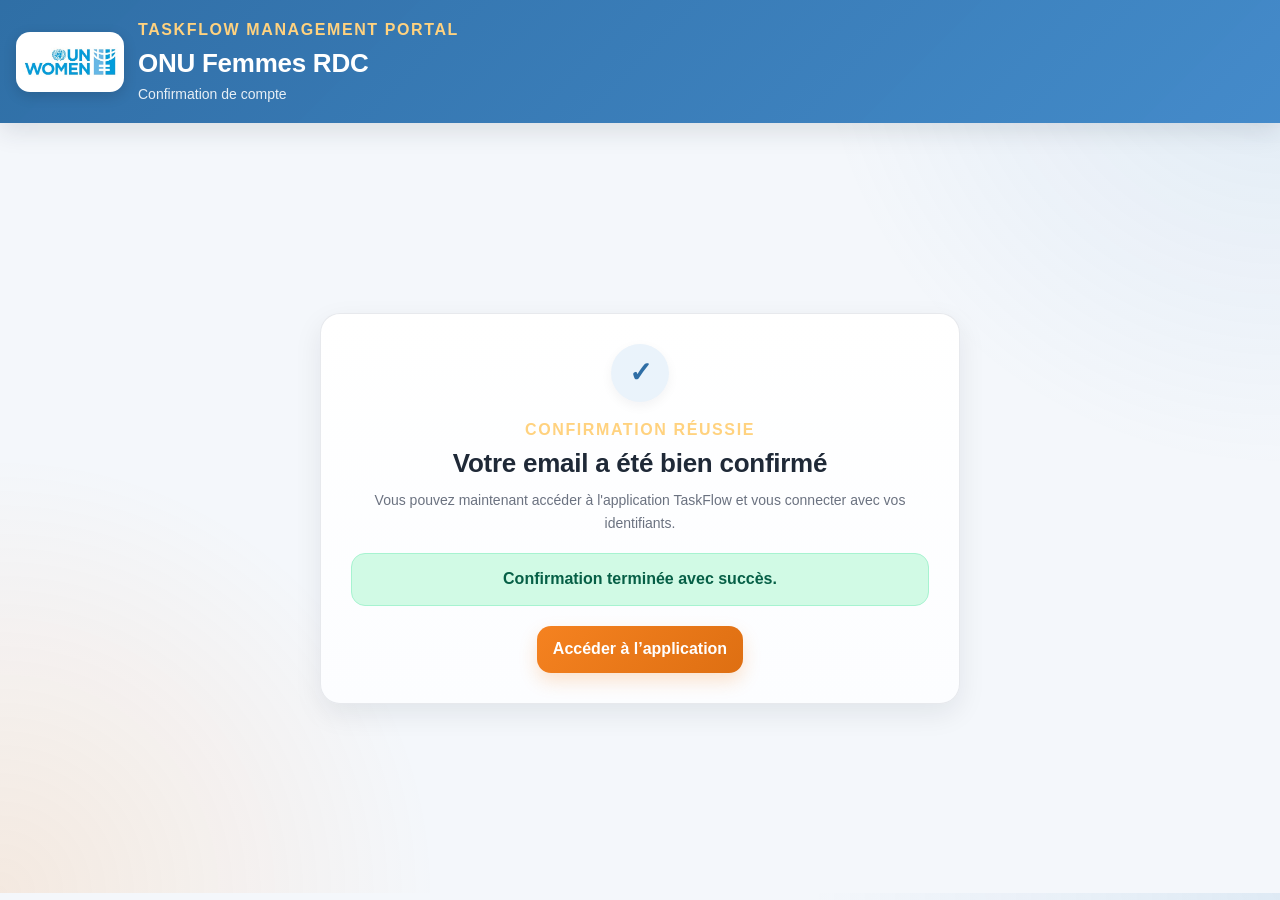
==== confirm.html @ ca4d5d80 "Create confirm.html" ====
<!DOCTYPE html>
<html lang="fr">
<head>
  <meta charset="UTF-8" />
  <meta name="viewport" content="width=device-width, initial-scale=1.0" />
  <title>Confirmation réussie — TaskFlow</title>
  <link rel="stylesheet" href="style.css" />
</head>
<body class="auth-page">
  <header class="site-header auth-header">
    <div class="header-inner container">
      <div class="brand-block">
        <img src="assets/img/logunw.jpg" alt="Logo ONU Femmes" class="logo" />
        <div class="brand-text">
          <span class="eyebrow">TaskFlow Management Portal</span>
          <h1>ONU Femmes RDC</h1>
          <p>Confirmation de compte</p>
        </div>
      </div>
    </div>
  </header>

  <main class="container login-page">
    <section class="login-card auth-card redirect-card" aria-labelledby="confirmTitle">
      <div class="redirect-icon" aria-hidden="true">✓</div>

      <div class="login-card-header">
        <span class="section-kicker">Confirmation réussie</span>
        <h2 id="confirmTitle" class="section-title">Votre email a été bien confirmé</h2>
        <p class="section-subtitle">
          Vous pouvez maintenant accéder à l'application TaskFlow et vous connecter avec vos identifiants.
        </p>
      </div>

      <div id="confirmMessage" class="success-box">
        Confirmation terminée avec succès.
      </div>

      <div class="card-actions" style="justify-content:center; margin-top: 20px;">
        <a href="./login.html" class="btn btn-primary" style="text-decoration:none;">
          Accéder à l’application
        </a>
      </div>
    </section>
  </main>
</body>
</html>
---- style.css ----
:root{
  --uw-blue:#448BCA;
  --uw-blue-dark:#2f6ea5;
  --uw-blue-soft:#eaf3fb;
  --uw-orange:#F58220;
  --uw-orange-dark:#de6f12;
  --uw-orange-soft:#fff3e8;

  --bg:#f4f7fb;
  --bg-soft:#f9fbfd;
  --card:#ffffff;
  --card-2:#fcfdff;
  --text:#1f2937;
  --muted:#6b7280;

  --line:#e5e7eb;
  --line-strong:#d5dbe3;

  --success:#10b981;
  --warning:#f59e0b;
  --danger:#ef4444;

  --radius-sm:10px;
  --radius-md:14px;
  --radius-lg:18px;
  --radius-xl:22px;

  --shadow-xs:0 1px 2px rgba(15,23,42,.04);
  --shadow-sm:0 4px 12px rgba(15,23,42,.05);
  --shadow-md:0 10px 28px rgba(15,23,42,.08);
  --shadow-lg:0 18px 42px rgba(15,23,42,.14);

  --container:1280px;
  --header-height:96px;
  --nav-height:49px;
  --transition:all .22s ease;
}

*{
  box-sizing:border-box;
}

html{
  scroll-behavior:smooth;
}

body{
  margin:0;
  font-family:Segoe UI, Arial, sans-serif;
  background:
    radial-gradient(circle at top right, rgba(68,139,202,.06), transparent 28%),
    radial-gradient(circle at bottom left, rgba(245,130,32,.06), transparent 22%),
    var(--bg);
  color:var(--text);
  line-height:1.55;
}

img{
  max-width:100%;
  display:block;
}

a{
  color:var(--uw-blue);
}

button,
input,
select,
textarea{
  font:inherit;
}

button{
  cursor:pointer;
}

.sr-only{
  position:absolute;
  width:1px;
  height:1px;
  padding:0;
  margin:-1px;
  overflow:hidden;
  clip:rect(0,0,0,0);
  white-space:nowrap;
  border:0;
}

.container{
  width:min(var(--container), calc(100% - 32px));
  margin:0 auto;
}

.main-content{
  padding-top:28px;
  padding-bottom:42px;
}

body[data-page] .main-content{
  padding-top:28px;
}

@media (min-width: 761px){
  body[data-page] .main-content{
    padding-top:32px;
  }
}

.section-title{
  margin:0;
  font-size:26px;
  line-height:1.18;
  font-weight:800;
  color:var(--text);
  letter-spacing:-.01em;
}

.section-kicker,
.eyebrow{
  display:inline-block;
  font-size:16px;
  font-weight:900;
  letter-spacing:.10em;
  text-transform:uppercase;
  color:#ffd27f;
  margin-bottom:8px;
  line-height:1.35;
}

.section-subtitle{
  margin:10px 0 0;
  color:var(--muted);
  max-width:920px;
  font-size:14px;
  line-height:1.65;
}

.muted{
  color:var(--muted);
}

.page-message,
.form-message{
  margin-bottom:18px;
}

.info-box,
.error-box,
.success-box{
  padding:13px 15px;
  border-radius:14px;
  font-weight:600;
  border:1px solid transparent;
  line-height:1.55;
}

.info-box{
  background:#eff6ff;
  color:#1d4ed8;
  border-color:#bfdbfe;
}

.success-box{
  background:#d1fae5;
  color:#065f46;
  border-color:#a7f3d0;
}

.error-box{
  background:#fee2e2;
  color:#991b1b;
  border-color:#fecaca;
}

.empty{
  background:#fff;
  padding:22px;
  border-radius:var(--radius-lg);
  box-shadow:var(--shadow-sm);
  color:var(--muted);
  border:1px solid rgba(229,231,235,.9);
}

/* =====================================================
   HEADER
   ===================================================== */

.site-header,
header{
  background:
    linear-gradient(135deg, rgba(47,110,165,.98), rgba(68,139,202,.96)),
    var(--uw-blue);
  color:#fff;
  padding:18px 0;
  box-shadow:0 8px 24px rgba(31,41,55,.12);
}

.fixed-header{
  position:sticky;
  top:0;
  z-index:120;
}

.header-inner{
  display:flex;
  justify-content:space-between;
  align-items:center;
  gap:18px;
  flex-wrap:wrap;
}

.brand-block,
.brand{
  display:flex;
  align-items:center;
  gap:14px;
}

.logo{
  height:60px;
  width:auto;
  object-fit:contain;
  background:#fff;
  border-radius:14px;
  padding:5px;
  box-shadow:0 4px 14px rgba(0,0,0,.14);
  border:1px solid rgba(255,255,255,.35);
}

.brand-text h1,
.brand h1{
  margin:0;
  font-size:26px;
  line-height:1.12;
  color:#fff;
  letter-spacing:-.01em;
}

.brand-text p,
.brand p{
  margin:6px 0 0;
  opacity:.94;
  font-size:14px;
  color:rgba(255,255,255,.94);
}

.top-tools{
  display:flex;
  align-items:center;
  gap:10px;
  flex-wrap:wrap;
}

.current-user-label,
#currentUserLabel{
  background:rgba(255,255,255,.14);
  padding:10px 12px;
  border-radius:14px;
  line-height:1.35;
  min-width:220px;
  backdrop-filter:blur(8px);
  border:1px solid rgba(255,255,255,.18);
}

#currentUserLabel .muted,
.current-user-label .muted{
  color:rgba(255,255,255,.9);
}

/* =====================================================
   NAVIGATION
   ===================================================== */

.main-nav,
nav{
  background:rgba(255,255,255,.94);
  border-bottom:1px solid var(--line);
  box-shadow:0 1px 0 rgba(0,0,0,.02);
  backdrop-filter:blur(10px);
  position:sticky;
  top:0;
  z-index:50;
}

.fixed-nav{
  position:sticky;
  top:var(--header-height);
  z-index:110;
}

.nav-links,
nav{
  display:flex;
  gap:18px;
  flex-wrap:wrap;
  padding:12px 0;
}

.nav-links a,
nav a{
  color:var(--uw-blue);
  text-decoration:none;
  font-weight:700;
  padding:8px 2px;
  position:relative;
  transition:var(--transition);
}

.nav-links a:hover,
nav a:hover{
  color:var(--uw-blue-dark);
}

.nav-links a.active,
.nav-links a[aria-current="page"],
nav a.active{
  color:var(--uw-orange);
}

.nav-links a.active::after,
.nav-links a[aria-current="page"]::after,
nav a.active::after{
  content:"";
  position:absolute;
  left:0;
  right:0;
  bottom:-12px;
  height:3px;
  border-radius:999px;
  background:var(--uw-orange);
}

/* =====================================================
   BUTTONS
   ===================================================== */

.btn,
.top-tools button,
.modal-content button,
.card button,
.action-btn{
  appearance:none;
  border:none;
  border-radius:14px;
  padding:11px 16px;
  font-weight:700;
  transition:var(--transition);
  display:inline-flex;
  align-items:center;
  justify-content:center;
}

.btn:disabled,
button:disabled{
  opacity:.72;
  cursor:not-allowed;
}

.btn-primary,
.top-tools button:not(.btn-secondary),
.modal-content button:not(.btn-secondary):not(.btn-outline):not(.modal-close),
.card button,
.action-btn:not(.secondary-danger):not(.secondary){
  background:linear-gradient(135deg, var(--uw-orange), var(--uw-orange-dark));
  color:#fff;
  box-shadow:0 8px 18px rgba(245,130,32,.22);
}

.btn-primary:hover,
.top-tools button:not(.btn-secondary):hover,
.modal-content button:not(.btn-secondary):not(.btn-outline):not(.modal-close):hover,
.card button:hover,
.action-btn:not(.secondary-danger):not(.secondary):hover{
  transform:translateY(-1px);
  opacity:.97;
}

.btn-secondary,
.top-tools .btn-secondary,
.modal-content .btn-secondary,
.card .btn-secondary{
  background:#fff;
  color:var(--uw-blue);
  border:1px solid rgba(68,139,202,.35);
  box-shadow:none;
}

.btn-outline{
  background:#fff;
  color:var(--uw-orange);
  border:1px solid rgba(245,130,32,.4);
  box-shadow:none;
}

.btn-block{
  width:100%;
}

.action-btn.secondary-danger{
  background:#fff;
  color:#991b1b;
  border:1px solid rgba(153,27,27,.4);
  box-shadow:none;
}

.text-link{
  color:var(--uw-blue);
  text-decoration:none;
  font-weight:700;
}

.text-link:hover{
  text-decoration:underline;
}

/* =====================================================
   FIELDS
   ===================================================== */

input,
select,
textarea{
  width:100%;
  border:1px solid #d7dde5;
  border-radius:14px;
  padding:11px 13px;
  background:#fff;
  color:var(--text);
  outline:none;
  transition:var(--transition);
  box-shadow:inset 0 1px 1px rgba(15,23,42,.02);
}

input:focus,
select:focus,
textarea:focus{
  border-color:var(--uw-blue);
  box-shadow:0 0 0 4px rgba(68,139,202,.12);
}

label{
  display:block;
  margin-bottom:6px;
  font-size:13px;
  color:#4b5563;
  font-weight:700;
}

small{
  display:block;
  margin-top:6px;
  font-size:12px;
}

textarea{
  resize:vertical;
  min-height:120px;
  line-height:1.6;
}

/* =====================================================
   CARDS
   ===================================================== */

.card,
.admin-card,
.info-card,
.table-card,
.filters-card,
.login-card,
.auth-card,
.profile-card{
  background:linear-gradient(180deg, var(--card), var(--card-2));
  border-radius:20px;
  box-shadow:var(--shadow-md);
  border:1px solid rgba(229,231,235,.9);
}

.card,
.admin-card,
.info-card,
.table-card,
.filters-card,
.profile-card{
  padding:20px;
}

.login-card,
.auth-card{
  padding:30px;
}

.card-header,
.table-card-header,
.filters-header{
  margin-bottom:16px;
}

.card-header h3,
.table-card-header h3,
.filters-header h3{
  margin:0 0 6px;
  font-size:18px;
  line-height:1.2;
  letter-spacing:-.01em;
}

.card-header p,
.table-card-header p,
.filters-header p{
  margin:0;
  color:var(--muted);
  font-size:14px;
}

.card .value{
  font-size:30px;
  font-weight:800;
  letter-spacing:-.02em;
}

/* =====================================================
   DASHBOARD COMMAND CENTER
   ===================================================== */

.dashboard-control-panel{
  background:
    linear-gradient(180deg, rgba(255,255,255,.98), rgba(251,252,255,.98)),
    #fff;
  border:1px solid rgba(229,231,235,.95);
  border-radius:24px;
  box-shadow:0 14px 32px rgba(15,23,42,.07);
  padding:18px;
  margin-bottom:24px;
  position:relative;
  z-index:20;
}

.dashboard-command-bar{
  display:flex;
  align-items:center;
  justify-content:space-between;
  gap:18px;
  padding-bottom:16px;
  border-bottom:1px solid var(--line);
}

.dashboard-command-title h3{
  margin:0;
  font-size:21px;
  font-weight:800;
  color:var(--text);
}

.dashboard-command-title p{
  margin:6px 0 0;
  color:var(--muted);
  font-size:14px;
}

.dashboard-command-actions{
  display:flex;
  align-items:center;
  justify-content:flex-end;
  gap:10px;
  flex-wrap:wrap;
}

.dashboard-command-actions .btn{
  min-width:145px;
  min-height:44px;
  white-space:nowrap;
}

/* =====================================================
   FILTER CHIPS
   ===================================================== */

.dashboard-filter-chips{
  display:flex;
  align-items:center;
  gap:10px;
  flex-wrap:wrap;
  padding-top:16px;
}

.dashboard-search-chip{
  display:flex;
  align-items:center;
  gap:10px;
  flex:1 1 360px;
  min-width:280px;
}

.dashboard-search-chip input{
  min-height:44px;
}

.dashboard-search-chip .btn{
  min-height:44px;
  white-space:nowrap;
}

.filter-menu{
  position:relative;
  flex:0 0 auto;
}

.filter-menu summary{
  list-style:none;
  cursor:pointer;
  user-select:none;
  min-height:44px;
  padding:11px 16px;
  border-radius:999px;
  border:1px solid rgba(68,139,202,.25);
  background:#fff;
  color:var(--uw-blue-dark);
  font-weight:800;
  box-shadow:0 4px 12px rgba(15,23,42,.04);
  transition:var(--transition);
}

.filter-menu summary::-webkit-details-marker{
  display:none;
}

.filter-menu summary::after{
  content:"⌄";
  margin-left:8px;
  color:var(--uw-orange);
  font-weight:900;
}

.filter-menu[open] summary{
  background:var(--uw-blue-soft);
  border-color:rgba(68,139,202,.45);
  box-shadow:0 6px 18px rgba(68,139,202,.12);
}

.filter-menu[open] summary::after{
  content:"⌃";
}

.filter-popover{
  position:absolute;
  top:52px;
  right:0;
  z-index:300;
  width:260px;
  padding:14px;
  background:#fff;
  border:1px solid rgba(229,231,235,.95);
  border-radius:18px;
  box-shadow:0 18px 42px rgba(15,23,42,.16);
}

.filter-menu-wide .filter-popover{
  width:320px;
}

.date-popover{
  display:grid;
  grid-template-columns:1fr 1fr;
  gap:12px;
}

/* =====================================================
   KPI
   ===================================================== */

.dashboard,
.dashboard-kpis{
  display:grid;
  grid-template-columns:repeat(5, minmax(170px, 1fr));
  gap:16px;
  margin-bottom:22px;
}

.dashboard .card,
.dashboard-kpis .card{
  padding:18px;
  position:relative;
  overflow:hidden;
}

.dashboard .card::before,
.dashboard-kpis .card::before{
  content:"";
  position:absolute;
  left:0;
  top:0;
  bottom:0;
  width:5px;
  background:linear-gradient(180deg, var(--uw-blue), var(--uw-orange));
}

.dashboard .card h3,
.dashboard-kpis .card h3{
  margin:0 0 8px;
  font-size:14px;
  color:var(--muted);
  font-weight:700;
}

.dashboard .card .value,
.dashboard-kpis .card .value{
  font-size:30px;
  font-weight:800;
}

/* =====================================================
   FORMS AND AUTH
   ===================================================== */

.form-group{
  display:flex;
  flex-direction:column;
  gap:6px;
  margin-bottom:14px;
}

.form-grid{
  display:grid;
  gap:16px;
}

.two-columns{
  grid-template-columns:repeat(2, minmax(0, 1fr));
}

.single-column{
  grid-template-columns:1fr;
}

.field{
  display:flex;
  flex-direction:column;
}

.field-full{
  grid-column:1 / -1;
}

.card-actions,
.modal-actions,
.login-actions{
  display:flex;
  gap:10px;
  flex-wrap:wrap;
  margin-top:18px;
}

.card-actions{
  justify-content:flex-start;
}

.auth-links{
  margin-top:14px;
  display:flex;
  gap:14px;
  flex-wrap:wrap;
}

.auth-page{
  background:
    radial-gradient(circle at top right, rgba(68,139,202,.12), transparent 30%),
    radial-gradient(circle at bottom left, rgba(245,130,32,.12), transparent 28%),
    var(--bg);
}

.login-page{
  min-height:calc(100vh - 130px);
  display:flex;
  align-items:center;
  justify-content:center;
  padding:36px 0;
}

.login-card{
  width:min(100%, 640px);
}

.login-card-header{
  margin-bottom:18px;
}

.redirect-page{
  background:var(--bg-soft);
}

.redirect-card{
  text-align:center;
}

.redirect-icon{
  width:58px;
  height:58px;
  margin:0 auto 16px;
  border-radius:50%;
  display:grid;
  place-items:center;
  background:var(--uw-blue-soft);
  color:var(--uw-blue-dark);
  font-size:28px;
  font-weight:700;
  box-shadow:var(--shadow-sm);
}

.redirect-text{
  margin:10px 0 6px;
}

/* =====================================================
   TABLES - STRUCTURE
   ===================================================== */

.table-card{
  overflow:hidden;
}

.table-wrap{
  position:relative;
  width:100%;
  overflow:auto;
  border-radius:20px;
  background:#fff;
  border:1px solid rgba(229,231,235,.95);
  box-shadow:0 10px 26px rgba(15,23,42,.06);
}

.tasks-table,
#teamTasksTable{
  width:100%;
  min-width:1850px;
  table-layout:fixed;
  border-collapse:separate;
  border-spacing:0;
}

.tasks-table thead th,
#teamTasksTable thead th,
table.tasks-table thead th,
thead th{
  position:sticky;
  top:0 !important;
  z-index:20;
  background:linear-gradient(135deg, #2f6ea5, #448BCA) !important;
  color:#fff;
  text-align:left;
  padding:12px 10px;
  font-size:12px;
  font-weight:800;
  text-transform:none;
  line-height:1.25;
  white-space:normal;
  vertical-align:middle;
  border-bottom:1px solid rgba(255,255,255,.15);
}

.tasks-table thead th:first-child,
#teamTasksTable thead th:first-child,
thead th:first-child{
  border-top-left-radius:14px;
}

.tasks-table thead th:last-child,
#teamTasksTable thead th:last-child,
thead th:last-child{
  border-top-right-radius:14px;
}

.tasks-table tbody td,
#teamTasksTable tbody td,
tbody td{
  position:relative;
  z-index:1;
  border-bottom:1px solid var(--line);
  padding:12px 10px;
  vertical-align:top;
  font-size:13px;
  line-height:1.45;
  background:#fff;
  overflow:hidden;
}

.tasks-table tbody tr:first-child td,
#teamTasksTable tbody tr:first-child td{
  border-top:0;
}

.tasks-table tbody tr:hover td,
#teamTasksTable tbody tr:hover td,
tbody tr:hover td{
  background:#f8fbff;
}

.tasks-table tbody tr.row-due-soon td,
#teamTasksTable tbody tr.row-due-soon td,
.row-due-soon td{
  background:#fff8f0;
}

.tasks-table tbody tr.row-late td,
#teamTasksTable tbody tr.row-late td,
.row-late td{
  background:#fff5f5;
}

/* =====================================================
   TABLE WIDTHS
   ===================================================== */

.col-id{
  width:52px;
}

.col-task{
  width:250px;
}

.col-activity{
  width:220px;
}

.col-description{
  width:320px;
}

.col-assigned{
  width:145px;
}

.col-supervisor{
  width:145px;
}

.col-priority{
  width:92px;
}

.col-status{
  width:118px;
}

.col-progress{
  width:132px;
}

.col-staff-comment{
  width:280px;
}

.col-supervisor-rating{
  width:165px;
}

.col-supervisor-comment{
  width:280px;
}

.col-deadline{
  width:105px;
}

.col-action{
  width:118px;
}

/* Vue équipe */
#teamTasksTable{
  min-width:1850px;
}

#teamTasksTable .col-id{
  width:52px;
}

#teamTasksTable .col-task{
  width:250px;
}

#teamTasksTable .col-activity{
  width:220px;
}

#teamTasksTable .col-description{
  width:320px;
}

#teamTasksTable .col-assigned{
  width:145px;
}

#teamTasksTable .col-supervisor{
  width:145px;
}

#teamTasksTable .col-priority{
  width:92px;
}

#teamTasksTable .col-status{
  width:118px;
}

#teamTasksTable .col-progress{
  width:132px;
}

#teamTasksTable .col-staff-comment{
  width:280px;
}

#teamTasksTable .col-supervisor-rating{
  width:165px;
}

#teamTasksTable .col-supervisor-comment{
  width:280px;
}

#teamTasksTable .col-deadline{
  width:105px;
}

#teamTasksTable .col-action{
  width:118px;
}

/* =====================================================
   TABLE CONTENT DESIGN
   ===================================================== */

.id-cell{
  font-weight:800;
  color:var(--uw-blue-dark);
}

.task-cell{
  display:flex;
  flex-direction:column;
  gap:6px;
  min-width:0;
}

.task-title{
  font-size:13.5px;
  font-weight:800;
  color:var(--text);
  line-height:1.35;
  overflow-wrap:anywhere;
}

.task-pillar{
  display:inline-flex;
  width:max-content;
  max-width:100%;
  padding:4px 8px;
  border-radius:999px;
  background:var(--uw-blue-soft);
  color:var(--uw-blue-dark);
  font-size:11.5px;
  font-weight:800;
  line-height:1.2;
  overflow:hidden;
  text-overflow:ellipsis;
}

.task-meta{
  display:flex;
  flex-wrap:wrap;
  gap:6px;
  align-items:center;
}

.task-pill{
  display:inline-flex;
  align-items:center;
  max-width:100%;
  padding:5px 9px;
  border-radius:999px;
  font-size:11.5px;
  font-weight:800;
  line-height:1.25;
  white-space:normal;
  overflow-wrap:anywhere;
  background:var(--uw-blue-soft);
  color:var(--uw-blue-dark);
}

.task-pill.activity{
  background:var(--uw-orange-soft);
  color:var(--uw-orange-dark);
}

.task-description{
  min-height:74px;
  max-height:110px;
  overflow:auto;
  padding:10px 11px;
  border-radius:12px;
  background:#f9fafb;
  border:1px solid #eef0f3;
  color:#374151;
  font-size:12.5px;
  line-height:1.5;
  white-space:pre-line;
  overflow-wrap:anywhere;
}

.task-description.is-empty{
  color:var(--muted);
  font-style:italic;
}

.person-cell{
  display:flex;
  flex-direction:column;
  gap:3px;
  min-width:0;
}

.person-name{
  font-size:12.8px;
  font-weight:800;
  color:var(--text);
  line-height:1.35;
  overflow-wrap:anywhere;
}

.person-role{
  font-size:11.5px;
  color:var(--muted);
}

.comment-box{
  min-height:74px;
  max-height:110px;
  overflow:auto;
  padding:10px 11px;
  border-radius:12px;
  background:#f9fafb;
  border:1px solid #eef0f3;
  color:#374151;
  font-size:12.5px;
  line-height:1.5;
  white-space:pre-line;
  overflow-wrap:anywhere;
}

.comment-box.empty-comment{
  color:var(--muted);
  font-style:italic;
}

.comment-box::-webkit-scrollbar,
.task-description::-webkit-scrollbar{
  width:6px;
}

.comment-box::-webkit-scrollbar-thumb,
.task-description::-webkit-scrollbar-thumb{
  background:#cbd5e1;
  border-radius:999px;
}

.progress-cell,
.supervisor-eval{
  display:flex;
  flex-direction:column;
  gap:6px;
  min-width:0;
}

.progress-track{
  width:180px;
  max-width:100%;
  height:10px;
  background:#e5e7eb;
  border-radius:999px;
  overflow:hidden;
  margin-bottom:6px;
}

.progress-track.compact{
  width:100%;
  min-width:88px;
  height:9px;
  margin-bottom:0;
}

.progress-fill{
  height:10px;
  background:linear-gradient(90deg, var(--uw-blue-dark), var(--uw-blue));
}

.progress-fill.supervisor{
  background:linear-gradient(90deg, var(--uw-orange-dark), var(--uw-orange));
}

.progress-value{
  font-size:11.5px;
  font-weight:900;
  color:#374151;
}

.due-date-cell{
  display:flex;
  flex-direction:column;
  gap:3px;
}

.due-date-main{
  font-size:13px;
  font-weight:900;
}

.due-date-label{
  font-size:11.5px;
  color:var(--muted);
}

.late,
.row-late .due-date-main{
  color:var(--danger);
  font-weight:800;
}

.soon,
.row-due-soon .due-date-main{
  color:#c2410c;
  font-weight:800;
}

.action-cell{
  overflow:visible !important;
}

.table-actions{
  display:flex;
  flex-direction:column;
  gap:8px;
  align-items:stretch;
}

.table-actions .action-btn{
  width:100%;
  padding:8px 10px;
  font-size:12px;
  border-radius:11px;
  line-height:1.25;
}

.badge{
  display:inline-block;
  padding:5px 8px;
  border-radius:999px;
  font-size:11.5px;
  font-weight:800;
  line-height:1.15;
  white-space:normal;
  text-align:center;
}

.badge-grey{ background:#e5e7eb; color:#374151; }
.badge-blue{ background:#dbeafe; color:#1d4ed8; }
.badge-green{ background:#d1fae5; color:#065f46; }
.badge-yellow{ background:#fef3c7; color:#92400e; }
.badge-red{ background:#fee2e2; color:#991b1b; }
.badge-orange{ background:#ffedd5; color:#9a3412; }

/* =====================================================
   LAYOUT CARDS
   ===================================================== */

.grid-2{
  display:grid;
  grid-template-columns:1.2fr .8fr;
  gap:18px;
}

.grid-list{
  display:grid;
  gap:14px;
}

.split-layout{
  display:grid;
  grid-template-columns:1.15fr .85fr;
  gap:18px;
  margin-bottom:20px;
}

.member-card{
  background:#fff;
  border-radius:16px;
  padding:16px;
  box-shadow:var(--shadow-sm);
  border:1px solid rgba(229,231,235,.9);
  border-left:4px solid var(--uw-blue);
  transition:transform .18s ease, box-shadow .18s ease;
}

.member-card:hover{
  transform:translateY(-2px);
  box-shadow:0 10px 22px rgba(15,23,42,.08);
}

.member-card h4{
  margin:0 0 6px;
  font-size:16px;
}

.kpi-inline{
  display:flex;
  gap:14px;
  flex-wrap:wrap;
  margin-top:8px;
  color:var(--muted);
  font-size:13px;
}

/* =====================================================
   MODAL
   ===================================================== */

.modal{
  display:none;
  position:fixed;
  inset:0;
  z-index:1000;
  padding:24px;
}

.modal-overlay{
  position:absolute;
  inset:0;
  background:rgba(15,23,42,.48);
  backdrop-filter:blur(4px);
}

.modal-content{
  position:relative;
  width:min(760px, 100%);
  max-height:calc(100vh - 48px);
  margin:0 auto;
  background:#fff;
  border-radius:22px;
  box-shadow:var(--shadow-lg);
  display:flex;
  flex-direction:column;
  overflow:hidden;
  z-index:1;
  border:1px solid rgba(229,231,235,.95);
}

.modal-lg{
  width:min(860px, 100%);
  max-height:calc(100vh - 48px);
}

.modal-xl{
  width:min(980px, 100%);
  max-height:calc(100vh - 48px);
}

.modal-header{
  display:flex;
  justify-content:space-between;
  align-items:flex-start;
  gap:16px;
  padding:20px 20px 14px;
  border-bottom:1px solid var(--line);
  background:linear-gradient(180deg, #fff, #fbfcff);
  flex-shrink:0;
}

.modal-header h3{
  margin:0;
  font-size:20px;
  line-height:1.25;
  color:var(--text);
}

.modal-close{
  width:44px;
  height:44px;
  border:none;
  border-radius:14px;
  background:#f3f4f6;
  color:#374151;
  font-size:22px;
  line-height:1;
  display:grid;
  place-items:center;
  box-shadow:none;
  flex-shrink:0;
}

.modal-close:hover{
  background:#e5e7eb;
  transform:none;
}

.modal-body{
  padding:18px 20px 14px;
  display:flex;
  flex-direction:column;
  gap:14px;
  overflow-y:auto;
  overflow-x:hidden;
  flex:1 1 auto;
  min-height:0;
  scrollbar-width:thin;
}

.modal-row{
  display:grid;
  grid-template-columns:1fr 1fr;
  gap:14px;
}

.modal-body .field{
  min-width:0;
}

.modal-body textarea{
  min-height:120px;
}

.modal-body .grid-list{
  display:grid;
  gap:12px;
}

.modal-body .member-card{
  border-left:4px solid var(--uw-blue);
  padding:14px;
}

.modal-actions{
  display:flex;
  justify-content:flex-end;
  gap:10px;
  padding:14px 20px 18px;
  border-top:1px solid var(--line);
  background:#fff;
  flex-shrink:0;
  position:sticky;
  bottom:0;
  z-index:2;
  box-shadow:0 -6px 14px rgba(15,23,42,.04);
}

.modal-actions .btn{
  min-width:140px;
}

.profile-card + .profile-card{
  margin-top:20px;
}

.no-print{}

/* =====================================================
   LEGACY DASHBOARD LAYOUTS DISABLED
   ===================================================== */

.dashboard-workspace,
.filters-sidebar,
.dashboard-actions-bar,
.dashboard-top-row,
.dashboard-overview-card,
.dashboard-actions-card,
.dashboard-heading,
.dashboard-heading-actions,
.dashboard-filter-action-card,
.dashboard-filter-action-grid,
.dashboard-inline-actions,
.advanced-filters{
  display:none !important;
}

/* =====================================================
   PRINT
   ===================================================== */

@media print{
  body{
    background:#fff;
  }

  .no-print,
  .modal{
    display:none !important;
  }

  .site-header,
  header{
    background:#fff !important;
    color:#000 !important;
    padding:0 0 12px 0;
    box-shadow:none;
    position:relative !important;
  }

  .main-nav{
    display:none !important;
  }

  .brand-text h1,
  .brand h1,
  .brand-text p,
  .brand p{
    color:#000 !important;
  }

  .logo{
    background:#fff;
    border:1px solid #ddd;
    box-shadow:none;
  }

  .container{
    width:100%;
    margin:0;
  }

  .main-content{
    padding:0;
  }

  .card,
  .table-wrap,
  .empty,
  .member-card,
  .admin-card,
  .info-card,
  .table-card,
  .filters-card{
    box-shadow:none;
    border:1px solid #ddd;
  }

  table,
  .tasks-table,
  #teamTasksTable{
    min-width:100%;
  }

  thead th,
  .tasks-table thead th,
  #teamTasksTable thead th{
    color:#000 !important;
    background:#f0f0f0 !important;
    -webkit-print-color-adjust:exact;
    print-color-adjust:exact;
    position:static !important;
  }

  tbody td{
    background:#fff !important;
  }
}

/* =====================================================
   RESPONSIVE
   ===================================================== */

@media (max-width: 1200px){
  .dashboard,
  .dashboard-kpis{
    grid-template-columns:repeat(3, 1fr);
  }

  .split-layout{
    grid-template-columns:1fr;
  }

  .fixed-nav{
    top:104px;
  }
}

@media (max-width: 900px){
  :root{
    --header-height:104px;
  }

  .dashboard,
  .dashboard-kpis{
    grid-template-columns:repeat(2, 1fr);
  }

  .grid-2,
  .two-columns{
    grid-template-columns:1fr;
  }

  .header-inner{
    align-items:flex-start;
  }

  .current-user-label,
  #currentUserLabel{
    min-width:unset;
    width:100%;
  }

  .nav-links,
  nav{
    gap:12px;
  }

  .dashboard-command-bar{
    flex-direction:column;
    align-items:flex-start;
  }

  .dashboard-command-actions{
    width:100%;
    justify-content:flex-start;
  }

  .dashboard-command-actions .btn{
    flex:1 1 180px;
    min-width:160px;
  }

  .tasks-table,
  #teamTasksTable{
    min-width:1600px;
  }

  .table-card-header{
    position:sticky;
    left:0;
  }
}

@media (max-width: 760px){
  :root{
    --header-height:0px;
    --nav-height:49px;
  }

  .fixed-header{
    position:relative;
  }

  .fixed-nav{
    position:sticky;
    top:0;
  }

  .dashboard-search-chip{
    flex-direction:column;
    align-items:stretch;
    flex-basis:100%;
  }

  .dashboard-search-chip .btn{
    width:100%;
  }

  .filter-menu{
    flex:1 1 calc(50% - 10px);
  }

  .filter-menu summary{
    width:100%;
    text-align:center;
  }

  .filter-popover{
    left:0;
    right:auto;
    width:min(100%, 320px);
    min-width:260px;
  }

  .date-popover{
    grid-template-columns:1fr;
  }
}

@media (max-width: 680px){
  .container{
    width:min(100% - 20px, var(--container));
  }

  .section-title{
    font-size:22px;
  }

  .brand-text h1,
  .brand h1{
    font-size:22px;
  }

  .dashboard,
  .dashboard-kpis{
    grid-template-columns:1fr;
  }

  .modal{
    padding:10px;
  }

  .modal-row{
    grid-template-columns:1fr;
  }

  .modal-content,
  .modal-lg,
  .modal-xl{
    width:100%;
    max-height:calc(100vh - 20px);
    border-radius:18px;
  }

  .modal-body{
    padding:16px 16px 10px;
  }

  .modal-actions{
    padding:12px 16px 16px;
    flex-direction:column;
    align-items:stretch;
  }

  .modal-actions .btn{
    width:100%;
    min-width:unset;
  }

  .login-card,
  .auth-card{
    padding:22px;
  }

  .card-actions,
  .auth-links{
    flex-direction:column;
    align-items:stretch;
  }

  .btn,
  .action-btn{
    width:100%;
  }
}

@media (max-width: 560px){
  .dashboard-command-actions{
    flex-direction:column;
    align-items:stretch;
  }

  .dashboard-command-actions .btn{
    width:100%;
  }

  .filter-menu{
    flex-basis:100%;
  }
}

.is-role-hidden{
  display:none !important;
}
/* =====================================================
   MANAGEMENT DASHBOARD
   ===================================================== */

.management-grid{
  display:grid;
  grid-template-columns:1fr 1fr;
  gap:18px;
  margin-bottom:22px;
}

.management-chart-block{
  display:flex;
  flex-direction:column;
  gap:14px;
  padding:8px 0 2px;
}

.management-bar-row{
  display:grid;
  grid-template-columns:160px 1fr 56px;
  gap:12px;
  align-items:center;
}

.management-bar-label{
  font-size:13px;
  font-weight:700;
  color:var(--text);
  overflow-wrap:anywhere;
}

.management-bar-track{
  width:100%;
  height:12px;
  background:#e5e7eb;
  border-radius:999px;
  overflow:hidden;
}

.management-bar-fill{
  height:100%;
  border-radius:999px;
  background:linear-gradient(90deg, var(--uw-blue-dark), var(--uw-blue));
}

.management-bar-fill.is-danger{
  background:linear-gradient(90deg, #b91c1c, #ef4444);
}

.management-bar-fill.is-orange{
  background:linear-gradient(90deg, var(--uw-orange-dark), var(--uw-orange));
}

.management-bar-value{
  text-align:right;
  font-size:12px;
  font-weight:800;
  color:#374151;
}

.management-doc-kpis{
  display:grid;
  grid-template-columns:repeat(2, minmax(0, 1fr));
  gap:14px;
}

.management-doc-card{
  background:#fff;
  border-radius:16px;
  padding:16px;
  border:1px solid rgba(229,231,235,.9);
  box-shadow:var(--shadow-sm);
}

.management-doc-card h4{
  margin:0 0 8px;
  font-size:15px;
  line-height:1.35;
}

.management-doc-value{
  font-size:28px;
  font-weight:800;
  color:var(--uw-blue-dark);
}

.management-table{
  min-width:1000px !important;
}

@media (max-width: 1000px){
  .management-grid{
    grid-template-columns:1fr;
  }
}

@media (max-width: 680px){
  .management-bar-row{
    grid-template-columns:1fr;
    gap:8px;
  }

  .management-bar-value{
    text-align:left;
  }

  .management-doc-kpis{
    grid-template-columns:1fr;
  }
}
/* =====================================================
   MANAGEMENT DASHBOARD V2 PREMIUM
   ===================================================== */

.management-hero-card{
  display:flex;
  justify-content:space-between;
  align-items:flex-start;
  gap:20px;
  padding:22px;
  margin-bottom:22px;
  border-radius:24px;
  background:
    linear-gradient(135deg, rgba(47,110,165,.98), rgba(68,139,202,.96));
  color:#fff;
  box-shadow:var(--shadow-lg);
}

.management-hero-title{
  margin:0;
  font-size:30px;
  line-height:1.15;
  font-weight:800;
}

.management-hero-subtitle{
  margin:10px 0 0;
  max-width:760px;
  line-height:1.65;
  color:rgba(255,255,255,.92);
}

.management-hero-actions{
  display:flex;
  gap:10px;
  flex-wrap:wrap;
  justify-content:flex-end;
}

.management-kpi-grid{
  display:grid;
  grid-template-columns:repeat(3, minmax(0, 1fr));
  gap:16px;
  margin-bottom:22px;
}

.management-kpi-card{
  border-radius:20px;
  padding:18px;
  background:#fff;
  border:1px solid rgba(229,231,235,.95);
  box-shadow:var(--shadow-md);
  position:relative;
  overflow:hidden;
}

.management-kpi-card::before{
  content:"";
  position:absolute;
  left:0;
  top:0;
  bottom:0;
  width:5px;
}

.management-kpi-blue::before{ background:linear-gradient(180deg, #2f6ea5, #448BCA); }
.management-kpi-green::before{ background:linear-gradient(180deg, #059669, #10b981); }
.management-kpi-orange::before{ background:linear-gradient(180deg, #de6f12, #F58220); }
.management-kpi-red::before{ background:linear-gradient(180deg, #b91c1c, #ef4444); }

.management-kpi-top{
  display:flex;
  align-items:center;
  gap:10px;
  margin-bottom:10px;
}

.management-kpi-icon{
  width:34px;
  height:34px;
  border-radius:10px;
  display:grid;
  place-items:center;
  background:#f8fafc;
  color:#334155;
  font-weight:800;
}

.management-kpi-label{
  font-size:13px;
  font-weight:700;
  color:var(--muted);
}

.management-kpi-value{
  font-size:32px;
  font-weight:800;
  letter-spacing:-.02em;
  color:var(--text);
}

.management-executive-band{
  display:grid;
  grid-template-columns:repeat(3, minmax(0, 1fr));
  gap:18px;
  margin-bottom:22px;
}

.management-gauge-card,
.management-summary-card{
  background:#fff;
  border-radius:22px;
  padding:20px;
  border:1px solid rgba(229,231,235,.95);
  box-shadow:var(--shadow-md);
}

.management-gauge-header h3,
.management-summary-card h3{
  margin:0;
  font-size:20px;
}

.management-gauge-wrap{
  display:flex;
  align-items:center;
  justify-content:center;
  padding:8px 0 0;
}

.management-gauge{
  display:flex;
  align-items:center;
  justify-content:center;
}

.management-gauge-ring{
  --gauge:0;
  width:180px;
  height:180px;
  border-radius:50%;
  background:
    conic-gradient(
      var(--gauge-color, var(--uw-blue)) calc(var(--gauge) * 1%),
      #e5e7eb 0
    );
  display:grid;
  place-items:center;
  position:relative;
}

.management-gauge-ring::after{
  content:"";
  width:128px;
  height:128px;
  border-radius:50%;
  background:#fff;
  position:absolute;
}

.management-gauge-center{
  position:relative;
  z-index:2;
  text-align:center;
}

.management-gauge-value{
  font-size:32px;
  font-weight:800;
  color:var(--text);
  line-height:1;
}

.management-gauge-label{
  margin-top:8px;
  font-size:13px;
  color:var(--muted);
  font-weight:700;
}

.management-gauge.is-completion .management-gauge-ring{
  --gauge-color:#10b981;
}

.management-gauge.is-progress .management-gauge-ring{
  --gauge-color:#448BCA;
}

.management-summary-list{
  display:flex;
  flex-direction:column;
  gap:12px;
  margin-top:12px;
}

.management-summary-item{
  display:flex;
  align-items:flex-start;
  gap:10px;
  color:#374151;
  line-height:1.55;
}

.management-summary-dot{
  width:10px;
  height:10px;
  border-radius:50%;
  background:var(--uw-orange);
  margin-top:6px;
  flex-shrink:0;
}

.management-grid-premium{
  display:grid;
  grid-template-columns:1fr 1fr;
  gap:18px;
  margin-bottom:22px;
}

.premium-chart{
  padding-top:6px;
}

.management-chart-block{
  display:flex;
  flex-direction:column;
  gap:14px;
}

.management-bar-row{
  display:grid;
  grid-template-columns:170px 1fr 56px;
  gap:12px;
  align-items:center;
}

.management-bar-label{
  font-size:13px;
  font-weight:700;
  color:var(--text);
  overflow-wrap:anywhere;
}

.management-bar-track{
  width:100%;
  height:12px;
  background:#e5e7eb;
  border-radius:999px;
  overflow:hidden;
}

.management-bar-fill{
  height:100%;
  border-radius:999px;
  background:linear-gradient(90deg, var(--uw-blue-dark), var(--uw-blue));
}

.management-bar-fill.is-danger{
  background:linear-gradient(90deg, #b91c1c, #ef4444);
}

.management-bar-fill.is-orange{
  background:linear-gradient(90deg, var(--uw-orange-dark), var(--uw-orange));
}

.management-bar-value{
  text-align:right;
  font-size:12px;
  font-weight:800;
  color:#374151;
}

.management-doc-kpis{
  display:grid;
  grid-template-columns:repeat(2, minmax(0, 1fr));
  gap:14px;
}

.premium-doc-grid{
  padding-top:6px;
}

.management-doc-card{
  background:#fff;
  border-radius:16px;
  padding:16px;
  border:1px solid rgba(229,231,235,.9);
  box-shadow:var(--shadow-sm);
}

.premium-doc-card.blue{
  border-left:4px solid var(--uw-blue);
}

.premium-doc-card.green{
  border-left:4px solid #10b981;
}

.premium-doc-card.orange{
  border-left:4px solid var(--uw-orange);
}

.premium-doc-card.red{
  border-left:4px solid #ef4444;
}

.management-doc-card h4{
  margin:0 0 8px;
  font-size:15px;
  line-height:1.35;
}

.management-doc-value{
  font-size:28px;
  font-weight:800;
  color:var(--uw-blue-dark);
}

.management-table{
  min-width:1050px !important;
}

.alert-card{
  border-top:4px solid #ef4444;
}

@media (max-width: 1100px){
  .management-kpi-grid{
    grid-template-columns:repeat(2, minmax(0, 1fr));
  }

  .management-executive-band{
    grid-template-columns:1fr;
  }

  .management-grid-premium{
    grid-template-columns:1fr;
  }
}

@media (max-width: 760px){
  .management-hero-card{
    flex-direction:column;
  }

  .management-hero-actions{
    width:100%;
    justify-content:flex-start;
  }

  .management-kpi-grid{
    grid-template-columns:1fr;
  }

  .management-bar-row{
    grid-template-columns:1fr;
    gap:8px;
  }

  .management-bar-value{
    text-align:left;
  }

  .management-doc-kpis{
    grid-template-columns:1fr;
  }
}
/* =====================================================
   MANAGEMENT DASHBOARD V2 PREMIUM
   ===================================================== */

.management-hero-card{
  display:flex;
  justify-content:space-between;
  align-items:flex-start;
  gap:20px;
  padding:22px;
  margin-bottom:22px;
  border-radius:24px;
  background:
    linear-gradient(135deg, rgba(47,110,165,.98), rgba(68,139,202,.96));
  color:#fff;
  box-shadow:var(--shadow-lg);
}

.management-hero-title{
  margin:0;
  font-size:30px;
  line-height:1.15;
  font-weight:800;
}

.management-hero-subtitle{
  margin:10px 0 0;
  max-width:760px;
  line-height:1.65;
  color:rgba(255,255,255,.92);
}

.management-hero-actions{
  display:flex;
  gap:10px;
  flex-wrap:wrap;
  justify-content:flex-end;
}

.management-kpi-grid{
  display:grid;
  grid-template-columns:repeat(3, minmax(0, 1fr));
  gap:16px;
  margin-bottom:22px;
}

.management-kpi-card{
  border-radius:20px;
  padding:18px;
  background:#fff;
  border:1px solid rgba(229,231,235,.95);
  box-shadow:var(--shadow-md);
  position:relative;
  overflow:hidden;
}

.management-kpi-card::before{
  content:"";
  position:absolute;
  left:0;
  top:0;
  bottom:0;
  width:5px;
}

.management-kpi-blue::before{ background:linear-gradient(180deg, #2f6ea5, #448BCA); }
.management-kpi-green::before{ background:linear-gradient(180deg, #059669, #10b981); }
.management-kpi-orange::before{ background:linear-gradient(180deg, #de6f12, #F58220); }
.management-kpi-red::before{ background:linear-gradient(180deg, #b91c1c, #ef4444); }

.management-kpi-top{
  display:flex;
  align-items:center;
  gap:10px;
  margin-bottom:10px;
}

.management-kpi-icon{
  width:34px;
  height:34px;
  border-radius:10px;
  display:grid;
  place-items:center;
  background:#f8fafc;
  color:#334155;
  font-weight:800;
}

.management-kpi-label{
  font-size:13px;
  font-weight:700;
  color:var(--muted);
}

.management-kpi-value{
  font-size:32px;
  font-weight:800;
  letter-spacing:-.02em;
  color:var(--text);
}

.management-executive-band{
  display:grid;
  grid-template-columns:repeat(3, minmax(0, 1fr));
  gap:18px;
  margin-bottom:22px;
}

.management-gauge-card,
.management-summary-card{
  background:#fff;
  border-radius:22px;
  padding:20px;
  border:1px solid rgba(229,231,235,.95);
  box-shadow:var(--shadow-md);
}

.management-gauge-header h3,
.management-summary-card h3{
  margin:0;
  font-size:20px;
}

.management-gauge-wrap{
  display:flex;
  align-items:center;
  justify-content:center;
  padding:8px 0 0;
}

.management-gauge{
  display:flex;
  align-items:center;
  justify-content:center;
}

.management-gauge-ring{
  --gauge:0;
  width:180px;
  height:180px;
  border-radius:50%;
  background:
    conic-gradient(
      var(--gauge-color, var(--uw-blue)) calc(var(--gauge) * 1%),
      #e5e7eb 0
    );
  display:grid;
  place-items:center;
  position:relative;
}

.management-gauge-ring::after{
  content:"";
  width:128px;
  height:128px;
  border-radius:50%;
  background:#fff;
  position:absolute;
}

.management-gauge-center{
  position:relative;
  z-index:2;
  text-align:center;
}

.management-gauge-value{
  font-size:32px;
  font-weight:800;
  color:var(--text);
  line-height:1;
}

.management-gauge-label{
  margin-top:8px;
  font-size:13px;
  color:var(--muted);
  font-weight:700;
}

.management-gauge.is-completion .management-gauge-ring{
  --gauge-color:#10b981;
}

.management-gauge.is-progress .management-gauge-ring{
  --gauge-color:#448BCA;
}

.management-summary-list{
  display:flex;
  flex-direction:column;
  gap:12px;
  margin-top:12px;
}

.management-summary-item{
  display:flex;
  align-items:flex-start;
  gap:10px;
  color:#374151;
  line-height:1.55;
}

.management-summary-dot{
  width:10px;
  height:10px;
  border-radius:50%;
  background:var(--uw-orange);
  margin-top:6px;
  flex-shrink:0;
}

.management-grid-premium{
  display:grid;
  grid-template-columns:1fr 1fr;
  gap:18px;
  margin-bottom:22px;
}

.premium-chart{
  padding-top:6px;
}

.management-chart-block{
  display:flex;
  flex-direction:column;
  gap:14px;
}

.management-bar-row{
  display:grid;
  grid-template-columns:170px 1fr 56px;
  gap:12px;
  align-items:center;
}

.management-bar-label{
  font-size:13px;
  font-weight:700;
  color:var(--text);
  overflow-wrap:anywhere;
}

.management-bar-track{
  width:100%;
  height:12px;
  background:#e5e7eb;
  border-radius:999px;
  overflow:hidden;
}

.management-bar-fill{
  height:100%;
  border-radius:999px;
  background:linear-gradient(90deg, var(--uw-blue-dark), var(--uw-blue));
}

.management-bar-fill.is-danger{
  background:linear-gradient(90deg, #b91c1c, #ef4444);
}

.management-bar-fill.is-orange{
  background:linear-gradient(90deg, var(--uw-orange-dark), var(--uw-orange));
}

.management-bar-value{
  text-align:right;
  font-size:12px;
  font-weight:800;
  color:#374151;
}

.management-doc-kpis{
  display:grid;
  grid-template-columns:repeat(2, minmax(0, 1fr));
  gap:14px;
}

.premium-doc-grid{
  padding-top:6px;
}

.management-doc-card{
  background:#fff;
  border-radius:16px;
  padding:16px;
  border:1px solid rgba(229,231,235,.9);
  box-shadow:var(--shadow-sm);
}

.premium-doc-card.blue{
  border-left:4px solid var(--uw-blue);
}

.premium-doc-card.green{
  border-left:4px solid #10b981;
}

.premium-doc-card.orange{
  border-left:4px solid var(--uw-orange);
}

.premium-doc-card.red{
  border-left:4px solid #ef4444;
}

.management-doc-card h4{
  margin:0 0 8px;
  font-size:15px;
  line-height:1.35;
}

.management-doc-value{
  font-size:28px;
  font-weight:800;
  color:var(--uw-blue-dark);
}

.management-table{
  min-width:1050px !important;
}

.alert-card{
  border-top:4px solid #ef4444;
}

@media (max-width: 1100px){
  .management-kpi-grid{
    grid-template-columns:repeat(2, minmax(0, 1fr));
  }

  .management-executive-band{
    grid-template-columns:1fr;
  }

  .management-grid-premium{
    grid-template-columns:1fr;
  }
}

@media (max-width: 760px){
  .management-hero-card{
    flex-direction:column;
  }

  .management-hero-actions{
    width:100%;
    justify-content:flex-start;
  }

  .management-kpi-grid{
    grid-template-columns:1fr;
  }

  .management-bar-row{
    grid-template-columns:1fr;
    gap:8px;
  }

  .management-bar-value{
    text-align:left;
  }

  .management-doc-kpis{
    grid-template-columns:1fr;
  }
}
/* =====================================================
   HOW TO USE PAGE
   ===================================================== */

.guide-hero-card{
  margin-bottom:22px;
}

.guide-grid{
  margin-bottom:22px;
}

.guide-list{
  margin:12px 0 0;
  padding-left:20px;
  color:#374151;
  line-height:1.7;
}

.guide-list li + li{
  margin-top:8px;
}

.guide-steps{
  margin:12px 0 0;
  padding-left:22px;
  color:#374151;
  line-height:1.7;
}

.guide-steps li + li{
  margin-top:10px;
}

.guide-step-block{
  margin-top:10px;
}

.guide-feature-grid{
  display:grid;
  grid-template-columns:repeat(2, minmax(0, 1fr));
  gap:14px;
  margin-top:14px;
}

.guide-feature-card{
  background:#fff;
  border:1px solid rgba(229,231,235,.95);
  border-radius:16px;
  padding:16px;
  box-shadow:var(--shadow-sm);
}

.guide-feature-card h4{
  margin:0 0 8px;
  font-size:16px;
  color:var(--text);
}

.guide-feature-card p{
  margin:0;
  color:#4b5563;
  line-height:1.65;
}

.guide-callout{
  margin-top:16px;
  padding:14px 16px;
  border-radius:14px;
  background:var(--uw-blue-soft);
  color:var(--uw-blue-dark);
  border:1px solid rgba(68,139,202,.18);
  line-height:1.6;
  font-weight:600;
}

.guide-warning-box{
  margin-top:16px;
  padding:14px 16px;
  border-radius:14px;
  background:#fff7ed;
  color:#9a3412;
  border:1px solid #fed7aa;
  line-height:1.6;
}

@media (max-width: 900px){
  .guide-feature-grid{
    grid-template-columns:1fr;
  }
}
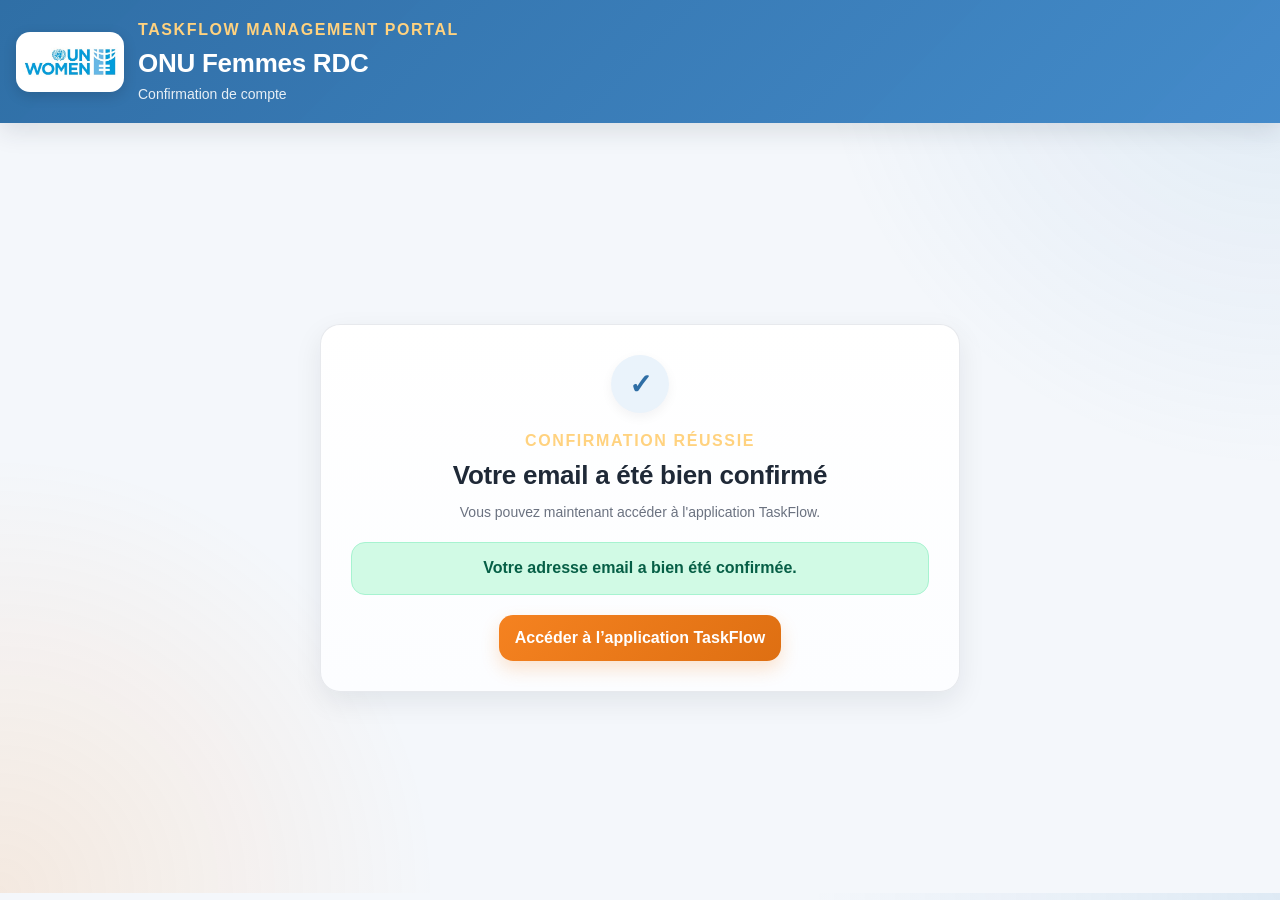
==== commit c1aa5c54: "Update confirm.html" ====
--- a/confirm.html
+++ b/confirm.html
@@ -28,17 +28,17 @@
         <span class="section-kicker">Confirmation réussie</span>
         <h2 id="confirmTitle" class="section-title">Votre email a été bien confirmé</h2>
         <p class="section-subtitle">
-          Vous pouvez maintenant accéder à l'application TaskFlow et vous connecter avec vos identifiants.
+          Vous pouvez maintenant accéder à l'application TaskFlow.
         </p>
       </div>
 
       <div id="confirmMessage" class="success-box">
-        Confirmation terminée avec succès.
+        Votre adresse email a bien été confirmée.
       </div>
 
-      <div class="card-actions" style="justify-content:center; margin-top: 20px;">
+      <div class="card-actions" style="justify-content:center; margin-top:20px;">
         <a href="./login.html" class="btn btn-primary" style="text-decoration:none;">
-          Accéder à l’application
+          Accéder à l’application TaskFlow
         </a>
       </div>
     </section>
